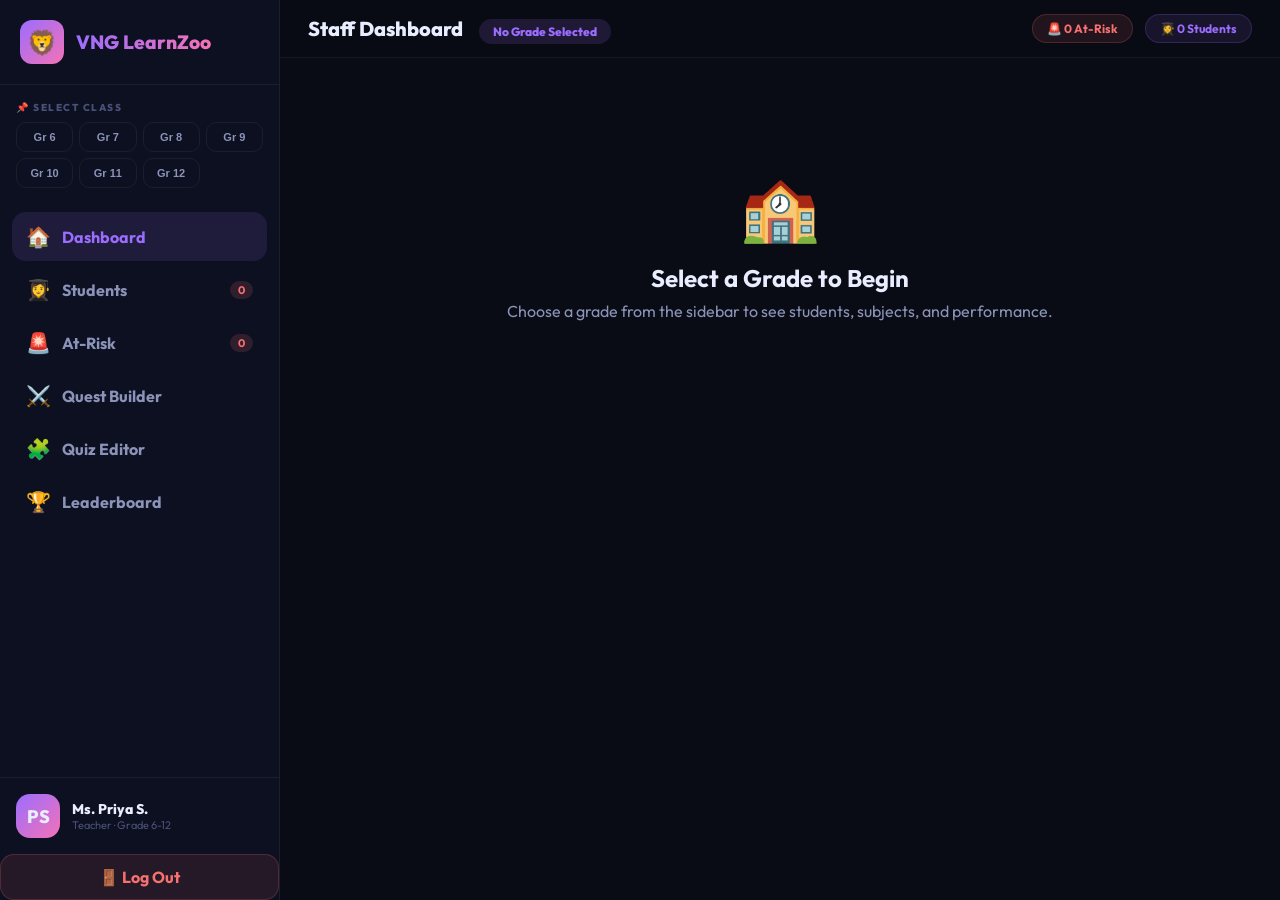
==== staff-dashboard.html @ ddfd20ec "Initial frontend commit" ====
<!DOCTYPE html>
<html lang="en">
<head>
<meta charset="UTF-8">
<meta name="viewport" content="width=device-width, initial-scale=1.0, user-scalable=yes">
<title>VNG LearnZoo — Staff Dashboard</title>
<link href="https://fonts.googleapis.com/css2?family=Outfit:wght@400;600;700;800;900&display=swap" rel="stylesheet">
<style>
/* ========== GLOBAL VARIABLES (Matches Student Dashboard) ========== */
:root {
  --bg: #0a0c15;
  --surface: #0d1020;
  --card: #12162a;
  --card2: #181e35;
  --card3: #1f2642;
  --bdr: rgba(255,255,255,0.06);
  --bdr2: rgba(255,255,255,0.12);
  --txt: #e8edff;
  --muted: #4a5178;
  --soft: #8b93b8;
  --purple: #9b6dff;
  --pink: #f472b6;
  --teal: #00ddb8;
  --blue: #4b9eff;
  --yellow: #ffcc00;
  --red: #f87171;
  --green: #4ade80;
  --orange: #fb923c;
  --gold: #ffd700;
  --font-display: 'Outfit', sans-serif;
  --r: 20px;
}
* {
  margin: 0;
  padding: 0;
  box-sizing: border-box;
  user-select: none;
}
body {
  background: var(--bg);
  color: var(--txt);
  font-family: var(--font-display);
  min-height: 100vh;
  display: flex;
  overflow-x: hidden;
}
/* ========== SIDEBAR ========== */
.sidebar {
  width: 280px;
  background: var(--surface);
  border-right: 1px solid var(--bdr);
  display: flex;
  flex-direction: column;
  position: fixed;
  left: 0;
  top: 0;
  height: 100vh;
  overflow-y: auto;
  z-index: 20;
}
.sidebar-header {
  padding: 20px;
  border-bottom: 1px solid var(--bdr);
  display: flex;
  align-items: center;
  gap: 12px;
}
.logo-icon {
  width: 44px;
  height: 44px;
  background: linear-gradient(135deg, var(--purple), var(--pink));
  border-radius: 12px;
  display: flex;
  align-items: center;
  justify-content: center;
  font-size: 24px;
}
.logo-text {
  font-weight: 800;
  font-size: 1.2rem;
  background: linear-gradient(90deg, var(--purple), var(--pink));
  -webkit-background-clip: text;
  -webkit-text-fill-color: transparent;
}
.grade-picker-wrap {
  padding: 16px 16px 8px;
}
.grade-picker-label {
  font-size: 10px;
  font-weight: 800;
  color: var(--muted);
  text-transform: uppercase;
  letter-spacing: 1.5px;
  margin-bottom: 8px;
  display: block;
}
.grade-pills-sb {
  display: grid;
  grid-template-columns: repeat(4, 1fr);
  gap: 6px;
}
.gp {
  padding: 8px 4px;
  border-radius: 10px;
  border: 1.5px solid var(--bdr);
  background: transparent;
  color: var(--soft);
  font-weight: 700;
  font-size: 11px;
  cursor: pointer;
  transition: all 0.2s;
  text-align: center;
}
.gp:hover {
  border-color: var(--purple);
  color: var(--txt);
}
.gp.sel {
  border-color: var(--purple);
  background: rgba(155,109,255,0.12);
  color: var(--purple);
}
.nav-menu {
  flex: 1;
  padding: 16px 12px;
}
.nav-item {
  display: flex;
  align-items: center;
  gap: 12px;
  padding: 12px 14px;
  border-radius: 14px;
  cursor: pointer;
  color: var(--soft);
  font-weight: 700;
  transition: all 0.2s;
  margin-bottom: 4px;
}
.nav-item:hover, .nav-item.active {
  background: rgba(155,109,255,0.12);
  color: var(--purple);
}
.nav-icon {
  font-size: 20px;
  width: 24px;
}
.nav-badge {
  margin-left: auto;
  background: rgba(248,113,113,0.15);
  padding: 2px 8px;
  border-radius: 20px;
  font-size: 11px;
  color: var(--red);
}
.user-info {
  padding: 16px;
  border-top: 1px solid var(--bdr);
  display: flex;
  align-items: center;
  gap: 12px;
}
.user-avatar {
  width: 44px;
  height: 44px;
  background: linear-gradient(135deg, var(--purple), var(--pink));
  border-radius: 14px;
  display: flex;
  align-items: center;
  justify-content: center;
  font-size: 18px;
  font-weight: 800;
}
.user-details {
  flex: 1;
}
.user-name {
  font-weight: 800;
  font-size: 14px;
}
.user-role {
  font-size: 11px;
  color: var(--muted);
}
.logout-btn {
  margin-top: auto;
  padding: 12px;
  background: rgba(248,113,113,0.1);
  border: 1px solid rgba(248,113,113,0.2);
  border-radius: 14px;
  text-align: center;
  cursor: pointer;
  color: var(--red);
  font-weight: 700;
  transition: 0.2s;
}
.logout-btn:hover {
  background: rgba(248,113,113,0.2);
}
/* ========== MAIN CONTENT ========== */
.main-content {
  flex: 1;
  margin-left: 280px;
  min-height: 100vh;
  display: flex;
  flex-direction: column;
}
.top-bar {
  background: rgba(10,12,21,0.95);
  backdrop-filter: blur(10px);
  border-bottom: 1px solid var(--bdr);
  padding: 14px 28px;
  display: flex;
  justify-content: space-between;
  align-items: center;
  position: sticky;
  top: 0;
  z-index: 10;
}
.page-title {
  font-weight: 800;
  font-size: 20px;
}
.grade-indicator {
  background: rgba(155,109,255,0.15);
  padding: 5px 14px;
  border-radius: 40px;
  font-size: 12px;
  font-weight: 800;
  color: var(--purple);
  margin-left: 12px;
}
.xp-panel {
  display: flex;
  gap: 12px;
}
.badge-icon {
  background: rgba(255,255,255,0.05);
  border: 1px solid var(--bdr);
  padding: 6px 14px;
  border-radius: 40px;
  font-size: 12px;
  font-weight: 700;
  display: flex;
  align-items: center;
  gap: 6px;
}
.badge-icon.alert {
  background: rgba(248,113,113,0.1);
  border-color: rgba(248,113,113,0.2);
  color: var(--red);
  cursor: pointer;
}
.badge-icon.class {
  background: rgba(155,109,255,0.1);
  border-color: rgba(155,109,255,0.2);
  color: var(--purple);
}
/* ========== CONTENT SECTIONS ========== */
.content-area {
  padding: 28px;
  flex: 1;
}
.section {
  display: none;
  animation: fadeIn 0.3s ease;
}
.section.active {
  display: block;
}
@keyframes fadeIn {
  from { opacity: 0; transform: translateY(10px); }
  to { opacity: 1; transform: translateY(0); }
}
/* Stats Cards */
.stats-grid {
  display: grid;
  grid-template-columns: repeat(4, 1fr);
  gap: 20px;
  margin-bottom: 28px;
}
.stat-card {
  background: linear-gradient(135deg, var(--card), var(--card2));
  border: 1px solid var(--bdr);
  border-radius: 20px;
  padding: 20px;
}
.stat-icon { font-size: 28px; margin-bottom: 10px; }
.stat-value { font-size: 36px; font-weight: 800; color: var(--gold); line-height: 1; }
.stat-label { font-size: 12px; color: var(--soft); margin-top: 5px; }
.stat-trend { font-size: 11px; margin-top: 8px; display: inline-block; padding: 2px 8px; border-radius: 20px; background: rgba(74,222,128,0.1); color: var(--green); }
/* Subject Performance Bars */
.perf-bars {
  background: var(--card);
  border: 1px solid var(--bdr);
  border-radius: 20px;
  padding: 20px;
}
.perf-item {
  display: flex;
  align-items: center;
  gap: 12px;
  margin-bottom: 16px;
}
.perf-name {
  width: 80px;
  font-weight: 700;
  font-size: 13px;
}
.perf-bar {
  flex: 1;
  height: 8px;
  background: var(--card3);
  border-radius: 10px;
  overflow: hidden;
}
.perf-fill {
  height: 100%;
  border-radius: 10px;
}
.perf-percent {
  width: 40px;
  text-align: right;
  font-size: 13px;
  font-weight: 700;
}
/* Two Column Layout */
.two-col {
  display: grid;
  grid-template-columns: 1fr 300px;
  gap: 20px;
  margin-bottom: 28px;
}
.two-col-equal {
  display: grid;
  grid-template-columns: 1fr 1fr;
  gap: 20px;
  margin-bottom: 28px;
}
/* At-Risk Box */
.atrisk-box {
  background: var(--card);
  border: 1px solid rgba(248,113,113,0.2);
  border-radius: 20px;
  padding: 20px;
}
.atrisk-header {
  display: flex;
  justify-content: space-between;
  margin-bottom: 15px;
}
.atrisk-header h3 { font-size: 16px; color: var(--red); }
.atrisk-badge {
  background: rgba(248,113,113,0.12);
  padding: 4px 12px;
  border-radius: 20px;
  font-size: 12px;
  font-weight: 700;
  color: var(--red);
}
.atrisk-item {
  background: rgba(248,113,113,0.05);
  border: 1px solid rgba(248,113,113,0.1);
  border-radius: 14px;
  padding: 12px;
  margin-bottom: 10px;
}
.atrisk-name {
  font-weight: 800;
  font-size: 13px;
}
.atrisk-reason {
  font-size: 11px;
  color: var(--red);
  margin-top: 4px;
}
/* Quest & Quiz Cards */
.quest-grid, .quiz-grid {
  display: grid;
  grid-template-columns: repeat(2, 1fr);
  gap: 16px;
}
.qz-card {
  background: var(--card);
  border: 1px solid var(--bdr);
  border-radius: 18px;
  padding: 18px;
  transition: all 0.2s;
}
.qz-card:hover {
  border-color: var(--purple);
  transform: translateY(-2px);
}
.qz-header {
  display: flex;
  justify-content: space-between;
  margin-bottom: 12px;
}
.qz-icon { font-size: 28px; }
.qz-tag {
  font-size: 11px;
  font-weight: 700;
  padding: 4px 10px;
  border-radius: 20px;
}
.qz-title { font-weight: 800; font-size: 15px; margin-bottom: 5px; }
.qz-meta { font-size: 12px; color: var(--soft); margin-bottom: 12px; }
.qz-actions {
  display: flex;
  gap: 8px;
}
.qz-btn {
  flex: 1;
  padding: 8px;
  border-radius: 10px;
  font-size: 12px;
  font-weight: 700;
  cursor: pointer;
  text-align: center;
  transition: 0.2s;
}
/* Leaderboard */
.leaderboard-list {
  max-width: 600px;
}
.lb-item {
  display: flex;
  align-items: center;
  gap: 14px;
  background: var(--card);
  border: 1px solid var(--bdr);
  border-radius: 16px;
  padding: 12px 16px;
  margin-bottom: 10px;
}
.lb-rank {
  font-size: 20px;
  font-weight: 800;
  width: 40px;
}
.lb-avatar {
  width: 40px;
  height: 40px;
  border-radius: 50%;
  display: flex;
  align-items: center;
  justify-content: center;
  font-weight: 800;
}
.lb-info { flex: 1; }
.lb-name { font-weight: 800; font-size: 14px; }
.lb-xp { font-weight: 800; color: var(--gold); }
/* Buttons */
.btn {
  padding: 8px 16px;
  border-radius: 12px;
  font-weight: 700;
  cursor: pointer;
  border: none;
  font-family: inherit;
}
.btn-primary {
  background: linear-gradient(135deg, var(--purple), #8b5cf6);
  color: white;
}
.btn-outline {
  background: transparent;
  border: 1.5px solid var(--bdr);
  color: var(--soft);
}
.btn-outline:hover {
  border-color: var(--purple);
  color: var(--purple);
}
/* Table */
.student-table {
  width: 100%;
  border-collapse: collapse;
}
.student-table th {
  text-align: left;
  padding: 10px 8px;
  font-size: 11px;
  font-weight: 800;
  color: var(--muted);
  border-bottom: 1px solid var(--bdr);
}
.student-table td {
  padding: 12px 8px;
  font-size: 13px;
  font-weight: 600;
  border-bottom: 1px solid var(--bdr);
}
.student-table tr:hover {
  background: rgba(255,255,255,0.02);
  cursor: pointer;
}
.search-input {
  background: var(--card2);
  border: 1px solid var(--bdr);
  border-radius: 40px;
  padding: 8px 14px;
  color: var(--txt);
  font-family: inherit;
  width: 200px;
  outline: none;
}
/* Loading spinner */
.loading-spinner {
  text-align: center;
  padding: 60px;
  font-size: 18px;
  color: var(--soft);
}
/* Responsive */
@media (max-width: 768px) {
  .sidebar { width: 70px; }
  .sidebar .logo-text, .sidebar .grade-picker-label, .sidebar .gp span, .sidebar .nav-item span:last-child, .sidebar .user-details { display: none; }
  .main-content { margin-left: 70px; }
  .stats-grid { grid-template-columns: 1fr 1fr; }
  .two-col, .two-col-equal { grid-template-columns: 1fr; }
  .quest-grid, .quiz-grid { grid-template-columns: 1fr; }
}
</style>
</head>
<body>

<div class="sidebar">
  <div class="sidebar-header">
    <div class="logo-icon">🦁</div>
    <div class="logo-text">VNG LearnZoo</div>
  </div>
  <div class="grade-picker-wrap">
    <div class="grade-picker-label">📌 Select Class</div>
    <div class="grade-pills-sb" id="gradePills">
      <button class="gp" data-grade="6">Gr 6</button>
      <button class="gp" data-grade="7">Gr 7</button>
      <button class="gp" data-grade="8">Gr 8</button>
      <button class="gp" data-grade="9">Gr 9</button>
      <button class="gp" data-grade="10">Gr 10</button>
      <button class="gp" data-grade="11">Gr 11</button>
      <button class="gp" data-grade="12">Gr 12</button>
    </div>
  </div>
  <div class="nav-menu">
    <div class="nav-item active" data-section="dashboard">
      <span class="nav-icon">🏠</span> <span>Dashboard</span>
    </div>
    <div class="nav-item" data-section="students">
      <span class="nav-icon">👩‍🎓</span> <span>Students</span>
      <span class="nav-badge" id="stuCountBadge">0</span>
    </div>
    <div class="nav-item" data-section="atrisk">
      <span class="nav-icon">🚨</span> <span>At-Risk</span>
      <span class="nav-badge" id="atriskCountBadge">0</span>
    </div>
    <div class="nav-item" data-section="quests">
      <span class="nav-icon">⚔️</span> <span>Quest Builder</span>
    </div>
    <div class="nav-item" data-section="quiz">
      <span class="nav-icon">🧩</span> <span>Quiz Editor</span>
    </div>
    <div class="nav-item" data-section="leaderboard">
      <span class="nav-icon">🏆</span> <span>Leaderboard</span>
    </div>
  </div>
  <div class="user-info">
    <div class="user-avatar" id="teacherInitials">PS</div>
    <div class="user-details">
      <div class="user-name" id="teacherName">Ms. Priya S.</div>
      <div class="user-role">Teacher · Grade 6-12</div>
    </div>
  </div>
  <div class="logout-btn" onclick="logout()">🚪 Log Out</div>
</div>

<div class="main-content">
  <div class="top-bar">
    <div class="page-title">
      Staff Dashboard
      <span class="grade-indicator" id="gradeIndicator">No Grade Selected</span>
    </div>
    <div class="xp-panel">
      <div class="badge-icon alert" id="alertBadge" onclick="switchSection('atrisk')">🚨 0 At-Risk</div>
      <div class="badge-icon class" id="classBadge">👩‍🎓 0 Students</div>
    </div>
  </div>
  <div class="content-area" id="contentArea">
    <!-- Dynamic content loaded via JS -->
  </div>
</div>

<!-- API Service -->
<script src="api.js"></script>
<script>
// ========== GLOBAL STATE ==========
let currentGrade = null;
let currentData = null;        // { subjects: [], students: [], stats: {} }
let allStudents = [];
let teacherInfo = null;

// ========== DOM ELEMENTS ==========
const gradeBtns = document.querySelectorAll('.gp');
const navItems = document.querySelectorAll('.nav-item');
let activeSection = 'dashboard';

// ========== INITIALIZATION ==========
async function init() {
  // Load teacher profile
  try {
    teacherInfo = await API.getUserProfile();
    document.getElementById('teacherName').textContent = teacherInfo.name;
    document.getElementById('teacherInitials').textContent = teacherInfo.name.split(' ').map(n => n[0]).join('').slice(0,2).toUpperCase();
  } catch (e) {
    console.warn('Could not load teacher profile');
  }
  
  // Add click handlers for grade buttons
  gradeBtns.forEach(btn => {
    btn.addEventListener('click', () => {
      const grade = parseInt(btn.dataset.grade);
      selectGrade(grade);
    });
  });
  
  // Add click handlers for nav items
  navItems.forEach(item => {
    item.addEventListener('click', () => {
      const section = item.dataset.section;
      if (section) switchSection(section);
    });
  });
  
  // Default: no grade selected – show empty state
  showEmptyState();
}

async function selectGrade(grade) {
  currentGrade = grade;
  
  // Update UI to show selected grade
  gradeBtns.forEach(btn => {
    btn.classList.toggle('sel', parseInt(btn.dataset.grade) === grade);
  });
  document.getElementById('gradeIndicator').innerHTML = `Grade ${grade} · Loading...`;
  
  // Show loading state
  document.getElementById('contentArea').innerHTML = `<div class="loading-spinner">⏳ Loading Grade ${grade} data...</div>`;
  
  try {
    // Fetch class stats and students in parallel
    const [stats, students] = await Promise.all([
      API.getClassStats(grade),
      API.getTeacherStudents(grade)
    ]);
    
    // Transform subjects data for UI
    const subjects = [
      { id: 'math', name: 'Mathematics', ico: '∑', color: '#00ddb8' },
      { id: 'science', name: 'Science', ico: '🔬', color: '#fb923c' },
      { id: 'tamil', name: 'Tamil', ico: 'அ', color: '#9b6dff' },
      { id: 'english', name: 'English', ico: '📝', color: '#4b9eff' }
    ];
    
    // Merge stats into subjects
    const enrichedSubjects = subjects.map(sub => ({
      ...sub,
      avg: stats.subjects?.find(s => s.id === sub.id)?.avg || 0
    }));
    
    currentData = {
      subjects: enrichedSubjects,
      students: students,
      stats: stats
    };
    allStudents = students;
    
    // Update badges
    const atRiskCount = stats.atRiskCount || 0;
    document.getElementById('alertBadge').innerHTML = `🚨 ${atRiskCount} At-Risk`;
    document.getElementById('classBadge').innerHTML = `👩‍🎓 ${students.length} Students`;
    document.getElementById('stuCountBadge').innerText = students.length;
    document.getElementById('atriskCountBadge').innerText = atRiskCount;
    document.getElementById('gradeIndicator').innerHTML = `Grade ${grade}`;
    
    // Render current section
    renderCurrentSection();
  } catch (error) {
    console.error('Failed to load grade data:', error);
    document.getElementById('contentArea').innerHTML = `
      <div style="text-align:center; padding:80px 20px;">
        <div style="font-size:64px; margin-bottom:16px;">⚠️</div>
        <h2 style="margin-bottom:8px;">Failed to Load Data</h2>
        <p style="color:var(--soft);">${error.message || 'Please try again later.'}</p>
        <button class="btn btn-outline" style="margin-top:20px;" onclick="selectGrade(${grade})">🔄 Retry</button>
      </div>
    `;
  }
}

function showEmptyState() {
  document.getElementById('contentArea').innerHTML = `
    <div style="text-align:center; padding:80px 20px;">
      <div style="font-size:64px; margin-bottom:16px;">🏫</div>
      <h2 style="margin-bottom:8px;">Select a Grade to Begin</h2>
      <p style="color:var(--soft);">Choose a grade from the sidebar to see students, subjects, and performance.</p>
    </div>
  `;
}

function switchSection(section) {
  activeSection = section;
  navItems.forEach(item => {
    item.classList.toggle('active', item.dataset.section === section);
  });
  if (currentGrade && currentData) renderCurrentSection();
  else if (!currentGrade) showEmptyState();
}

function renderCurrentSection() {
  if (!currentGrade || !currentData) return;
  if (activeSection === 'dashboard') renderDashboard();
  else if (activeSection === 'students') renderStudents();
  else if (activeSection === 'atrisk') renderAtRisk();
  else if (activeSection === 'quests') renderQuests();
  else if (activeSection === 'quiz') renderQuiz();
  else if (activeSection === 'leaderboard') renderLeaderboard();
}

// ========== RENDER DASHBOARD ==========
function renderDashboard() {
  const stats = currentData.stats;
  const students = currentData.students;
  const subjects = currentData.subjects;
  
  const totalStudents = students.length;
  const avgXP = stats.avgXP || Math.round(students.reduce((a,s) => a + (s.xp||0), 0) / totalStudents) || 0;
  const avgScore = Math.round(subjects.reduce((a,s) => a + s.avg, 0) / subjects.length) || 0;
  const atRiskCount = stats.atRiskCount || students.filter(s => s.streak === 0).length;
  
  const statsHtml = `
    <div class="stats-grid">
      <div class="stat-card"><div class="stat-icon">👩‍🎓</div><div class="stat-value">${totalStudents}</div><div class="stat-label">Students</div><div class="stat-trend">Grade ${currentGrade}</div></div>
      <div class="stat-card"><div class="stat-icon">📈</div><div class="stat-value">${avgScore}%</div><div class="stat-label">Class Avg Score</div><div class="stat-trend">Based on available data</div></div>
      <div class="stat-card"><div class="stat-icon">🚨</div><div class="stat-value">${atRiskCount}</div><div class="stat-label">At-Risk</div><div class="stat-trend">⚠ Needs attention</div></div>
      <div class="stat-card"><div class="stat-icon">⚡</div><div class="stat-value">${(avgXP/100).toFixed(1)}k</div><div class="stat-label">Avg XP</div><div class="stat-trend">Class average</div></div>
    </div>
  `;
  
  const perfBars = subjects.map(sub => `
    <div class="perf-item">
      <div class="perf-name">${sub.name}</div>
      <div class="perf-bar"><div class="perf-fill" style="width:${sub.avg}%; background:${sub.color}"></div></div>
      <div class="perf-percent">${sub.avg}%</div>
    </div>
  `).join('');
  
  const atRiskStudents = students.filter(s => s.streak === 0).slice(0, 3);
  const atRiskHtml = atRiskStudents.map(s => `
    <div class="atrisk-item">
      <div class="atrisk-name">${s.name}</div>
      <div class="atrisk-reason">⚠ Streak broken · Last active: ${s.lastActive ? new Date(s.lastActive).toLocaleDateString() : 'Never'}</div>
      <button class="btn btn-outline" style="margin-top:6px; padding:4px 8px; font-size:11px;" onclick="nudgeStudent('${s._id}', '${s.name}')">📩 Nudge</button>
    </div>
  `).join('') || '<div style="text-align:center; color:var(--soft);">✅ No at-risk students</div>';
  
  const topPerformers = [...students].sort((a,b) => (b.xp||0) - (a.xp||0)).slice(0, 3);
  const topHtml = topPerformers.map((s,i) => `
    <div style="display:flex; align-items:center; gap:10px; background:var(--card2); border-radius:14px; padding:10px; margin-bottom:8px;">
      <span style="font-size:20px;">${i===0?'🥇':i===1?'🥈':'🥉'}</span>
      <div><div style="font-weight:800;">${s.name}</div><div style="font-size:11px; color:var(--soft);">${(s.xp||0).toLocaleString()} XP</div></div>
    </div>
  `).join('') || '<div style="color:var(--soft);">No students yet</div>';
  
  const questsHtml = subjects.map(sub => `
    <div class="qz-card" style="margin-bottom:10px;">
      <div class="qz-header"><span class="qz-icon">${sub.ico}</span><span class="qz-tag" style="background:${sub.color}22; color:${sub.color}">${sub.name}</span></div>
      <div class="qz-title">${sub.name} Quest</div>
      <div class="qz-meta">${Math.floor(totalStudents * 0.7)}/${totalStudents} completed</div>
      <div class="qz-actions"><button class="qz-btn btn-outline" onclick="alert('Edit ${sub.name} quest')">✏️ Edit</button></div>
    </div>
  `).join('');
  
  const html = `
    ${statsHtml}
    <div class="two-col">
      <div class="perf-bars"><h3 style="margin-bottom:12px;">📊 Subject Performance</h3>${perfBars}</div>
      <div class="atrisk-box"><div class="atrisk-header"><h3>🚨 At-Risk Students</h3><div class="atrisk-badge">${atRiskCount} flagged</div></div>${atRiskHtml}</div>
    </div>
    <div class="two-col-equal">
      <div class="perf-bars"><h3 style="margin-bottom:12px;">🏆 Top Performers</h3>${topHtml}</div>
      <div class="perf-bars"><h3 style="margin-bottom:12px;">⚔️ Active Quests</h3>${questsHtml}</div>
    </div>
  `;
  document.getElementById('contentArea').innerHTML = html;
}

// ========== RENDER STUDENTS TABLE ==========
function renderStudents() {
  const students = currentData.students;
  const subjects = currentData.subjects;
  
  const subjHeaders = subjects.map(s => `<th>${s.ico} ${s.name}</th>`).join('');
  
  const rows = students.map(s => {
    const status = s.streak === 0 ? 'atrisk' : 'active';
    const statusText = status === 'active' ? 'Active ✓' : 'At-Risk 🚨';
    const subjCells = subjects.map(sub => {
      const pct = s.subjects?.[sub.id] || 0;
      return `<td><div style="display:flex; align-items:center; gap:6px;"><div style="width:40px; height:4px; background:var(--card3); border-radius:2px; overflow:hidden;"><div style="width:${pct}%; height:100%; background:${sub.color};"></div></div><span style="font-size:12px;">${pct}%</span></div></td>`;
    }).join('');
    
    return `<tr onclick="viewStudentDetail('${s._id}')">
      <td><div style="display:flex; align-items:center; gap:8px;"><div style="width:32px; height:32px; border-radius:50%; background:${getAvatarColor(s.name)}; display:flex; align-items:center; justify-content:center; font-weight:800;">${s.name.charAt(0)}</div><div><div style="font-weight:800;">${s.name}</div><div style="font-size:11px; color:var(--soft);">${s.email || s._id.slice(-6)}</div></div></div></td>
      <td style="color:var(--gold); font-weight:800;">${(s.xp||0).toLocaleString()}</td>
      ${subjCells}
      <td><span style="background:rgba(255,255,255,0.05); padding:4px 8px; border-radius:20px; font-size:11px;">${statusText}</span></td>
      <td><button class="btn btn-outline" style="padding:4px 10px;" onclick="event.stopPropagation(); nudgeStudent('${s._id}', '${s.name}')">📩 Nudge</button></td>
    </tr>`;
  }).join('');
  
  const html = `
    <div style="display:flex; justify-content:space-between; align-items:center; margin-bottom:20px;">
      <h2>👩‍🎓 Students · Grade ${currentGrade}</h2>
      <input type="text" class="search-input" placeholder="🔍 Search name or email..." id="studentSearch" onkeyup="filterStudents()">
    </div>
    <div style="background:var(--card); border-radius:20px; padding:0; overflow-x:auto;">
      <table class="student-table" style="width:100%;">
        <thead><tr><th>Student</th><th>XP</th>${subjHeaders}<th>Status</th><th>Action</th></tr></thead>
        <tbody id="studentTableBody">${rows}</tbody>
      </table>
    </div>
  `;
  document.getElementById('contentArea').innerHTML = html;
}

function filterStudents() {
  const term = document.getElementById('studentSearch')?.value.toLowerCase() || '';
  const filtered = currentData.students.filter(s => s.name.toLowerCase().includes(term) || (s.email||'').toLowerCase().includes(term));
  const subjects = currentData.subjects;
  
  const subjHeaders = subjects.map(s => `<th>${s.ico} ${s.name}</th>`).join('');
  const rows = filtered.map(s => {
    const status = s.streak === 0 ? 'atrisk' : 'active';
    const statusText = status === 'active' ? 'Active ✓' : 'At-Risk 🚨';
    const subjCells = subjects.map(sub => {
      const pct = s.subjects?.[sub.id] || 0;
      return `<td><div style="display:flex; align-items:center; gap:6px;"><div style="width:40px; height:4px; background:var(--card3); border-radius:2px; overflow:hidden;"><div style="width:${pct}%; height:100%; background:${sub.color};"></div></div><span style="font-size:12px;">${pct}%</span></div></td>`;
    }).join('');
    
    return `<tr onclick="viewStudentDetail('${s._id}')">
      <td><div style="display:flex; align-items:center; gap:8px;"><div style="width:32px; height:32px; border-radius:50%; background:${getAvatarColor(s.name)}; display:flex; align-items:center; justify-content:center; font-weight:800;">${s.name.charAt(0)}</div><div><div style="font-weight:800;">${s.name}</div><div style="font-size:11px; color:var(--soft);">${s.email || s._id.slice(-6)}</div></div></div></td>
      <td style="color:var(--gold); font-weight:800;">${(s.xp||0).toLocaleString()}</td>
      ${subjCells}
      <td><span style="background:rgba(255,255,255,0.05); padding:4px 8px; border-radius:20px; font-size:11px;">${statusText}</span></td>
      <td><button class="btn btn-outline" style="padding:4px 10px;" onclick="event.stopPropagation(); nudgeStudent('${s._id}', '${s.name}')">📩 Nudge</button></td>
    </tr>`;
  }).join('');
  
  document.getElementById('studentTableBody').innerHTML = rows || '<tr><td colspan="10" style="text-align:center; padding:20px;">No students found</td></tr>';
}

// ========== VIEW STUDENT DETAIL ==========
function viewStudentDetail(studentId) {
  const student = currentData.students.find(s => s._id === studentId);
  if (!student) return;
  
  const level = Math.floor((student.xp||0) / 500) + 1;
  const subjects = currentData.subjects;
  
  const subjBars = subjects.map(sub => {
    const pct = student.subjects?.[sub.id] || 0;
    return `<div style="margin-bottom:12px;">
      <div style="display:flex; align-items:center; gap:8px; margin-bottom:4px;"><span>${sub.ico}</span><span style="color:${sub.color}">${sub.name}</span></div>
      <div style="display:flex; align-items:center; gap:10px;"><div style="flex:1; height:6px; background:var(--card3); border-radius:3px; overflow:hidden;"><div style="width:${pct}%; height:100%; background:${sub.color};"></div></div><span style="font-size:13px; font-weight:700;">${pct}%</span></div>
    </div>`;
  }).join('');
  
  const html = `
    <button class="btn btn-outline" onclick="renderStudents()" style="margin-bottom:16px;">← Back to Students</button>
    <div style="background:var(--card); border-radius:20px; padding:24px;">
      <div style="display:flex; align-items:center; gap:20px; flex-wrap:wrap;">
        <div style="width:80px; height:80px; border-radius:50%; background:${getAvatarColor(student.name)}; display:flex; align-items:center; justify-content:center; font-size:32px; font-weight:800;">${student.name.charAt(0)}</div>
        <div><h2>${student.name}</h2><p>${student.email || ''} · Grade ${currentGrade} · Level ${level}</p><div style="display:flex; gap:8px; margin-top:8px;"><span style="background:rgba(255,204,0,0.1); padding:4px 12px; border-radius:20px;">🔥 ${student.streak||0} day streak</span><span style="background:rgba(0,221,184,0.1); padding:4px 12px; border-radius:20px;">⚡ ${(student.xp||0).toLocaleString()} XP</span></div></div>
        <button class="btn btn-primary" onclick="nudgeStudent('${student._id}', '${student.name}')">📩 Send Nudge</button>
      </div>
      <div style="margin-top:24px;"><h3>📚 Subject Performance</h3><div style="margin-top:16px;">${subjBars}</div></div>
    </div>
  `;
  document.getElementById('contentArea').innerHTML = html;
}

// ========== RENDER AT-RISK ==========
function renderAtRisk() {
  const atRisk = currentData.students.filter(s => s.streak === 0);
  if (atRisk.length === 0) {
    document.getElementById('contentArea').innerHTML = `<div style="text-align:center; padding:60px;"><div style="font-size:48px;">✅</div><h3>No at-risk students in Grade ${currentGrade}</h3></div>`;
    return;
  }
  
  const reasons = ['⚠ No activity for 5+ days', '📉 Streak broken', '⚔ Missed daily quests', '📚 Below 25% progress'];
  const html = `
    <h2>🚨 At-Risk Students · Grade ${currentGrade}</h2>
    <p style="margin-bottom:20px;">${atRisk.length} students need immediate attention</p>
    <div style="display:grid; grid-template-columns:repeat(auto-fill, minmax(320px,1fr)); gap:16px;">
      ${atRisk.map((s,i) => `
        <div class="atrisk-box" style="background:var(--card2);">
          <div style="display:flex; align-items:center; gap:12px; margin-bottom:10px;">
            <div style="width:40px; height:40px; border-radius:50%; background:${getAvatarColor(s.name)}; display:flex; align-items:center; justify-content:center; font-weight:800;">${s.name.charAt(0)}</div>
            <div><div style="font-weight:800;">${s.name}</div><div style="font-size:12px; color:var(--soft);">${s.email || ''}</div></div>
          </div>
          <div class="atrisk-reason" style="margin-bottom:8px;">${reasons[i%reasons.length]}</div>
          <div style="display:flex; gap:8px;">
            <button class="btn btn-outline" style="flex:1;" onclick="viewStudentDetail('${s._id}')">👁 View</button>
            <button class="btn btn-primary" style="flex:1;" onclick="nudgeStudent('${s._id}', '${s.name}')">📩 Nudge</button>
          </div>
        </div>
      `).join('')}
    </div>
  `;
  document.getElementById('contentArea').innerHTML = html;
}

// ========== RENDER QUESTS (Placeholder - can be extended) ==========
function renderQuests() {
  const html = `
    <div style="display:flex; justify-content:space-between; align-items:center; margin-bottom:20px;">
      <h2>⚔️ Quest Builder · Grade ${currentGrade}</h2>
      <button class="btn btn-primary" onclick="alert('Create new quest')">+ Create Quest</button>
    </div>
    <div class="quest-grid">
      ${currentData.subjects.map(sub => `
        <div class="qz-card">
          <div class="qz-header"><span class="qz-icon">${sub.ico}</span><div class="qz-tag" style="background:${sub.color}22; color:${sub.color}">${sub.name}</div></div>
          <div class="qz-title">${sub.name} Challenge</div>
          <div class="qz-meta">${Math.floor(currentData.students.length * 0.7)}/${currentData.students.length} completed</div>
          <div class="qz-actions"><button class="qz-btn btn-outline" onclick="alert('Edit ${sub.name} quest')">✏️ Edit</button><button class="qz-btn btn-outline" onclick="alert('Delete ${sub.name} quest')">🗑 Delete</button></div>
        </div>
      `).join('')}
    </div>
  `;
  document.getElementById('contentArea').innerHTML = html;
}

// ========== RENDER QUIZ (Placeholder) ==========
function renderQuiz() {
  const html = `
    <div style="display:flex; justify-content:space-between; align-items:center; margin-bottom:20px;">
      <h2>🧩 Quiz Editor · Grade ${currentGrade}</h2>
      <button class="btn btn-primary" onclick="alert('Create new quiz')">+ Create Quiz</button>
    </div>
    <div class="quiz-grid">
      ${currentData.subjects.map(sub => `
        <div class="qz-card">
          <div class="qz-header"><span class="qz-icon">${sub.ico}</span><div class="qz-tag" style="background:${sub.color}22; color:${sub.color}">${sub.name}</div></div>
          <div class="qz-title">${sub.name} — Chapter Quiz</div>
          <div class="qz-meta">${Math.floor(currentData.students.length * 0.85)}/${currentData.students.length} attempted · Avg: ${sub.avg}%</div>
          <div class="qz-actions"><button class="qz-btn btn-outline" onclick="alert('Edit ${sub.name} quiz')">✏️ Edit</button><button class="qz-btn btn-outline" onclick="alert('View results')">📊 Results</button></div>
        </div>
      `).join('')}
    </div>
  `;
  document.getElementById('contentArea').innerHTML = html;
}

// ========== RENDER LEADERBOARD ==========
function renderLeaderboard() {
  const sorted = [...currentData.students].sort((a,b) => (b.xp||0) - (a.xp||0));
  const medals = ['🥇','🥈','🥉'];
  const html = `
    <h2>🏆 Leaderboard · Grade ${currentGrade}</h2>
    <p style="margin-bottom:20px;">Weekly rankings — only Grade ${currentGrade} students</p>
    <div class="leaderboard-list">
      ${sorted.map((s,i) => `
        <div class="lb-item">
          <div class="lb-rank">${medals[i] || (i+1)}</div>
          <div class="lb-avatar" style="background:${getAvatarColor(s.name)}">${s.name.charAt(0)}</div>
          <div class="lb-info"><div class="lb-name">${s.name}</div><div class="lb-sub">Streak: ${s.streak||0} days</div></div>
          <div class="lb-xp">${(s.xp||0).toLocaleString()} XP</div>
        </div>
      `).join('')}
    </div>
  `;
  document.getElementById('contentArea').innerHTML = html;
}

// ========== UTILITIES ==========
function getAvatarColor(name) {
  const colors = ['#7c3aed','#059669','#b45309','#0891b2','#9333ea','#dc2626','#2563eb','#c026d3'];
  let hash = 0;
  for (let i = 0; i < name.length; i++) hash = name.charCodeAt(i) + ((hash << 5) - hash);
  return colors[Math.abs(hash) % colors.length];
}

async function nudgeStudent(studentId, studentName) {
  try {
    await API.sendNudge(studentId, `Keep up the great work, ${studentName.split(' ')[0]}! Your teacher is cheering for you! 🦁🚀`);
    alert(`📩 Nudge sent to ${studentName}!`);
  } catch (error) {
    alert(`❌ Failed to send nudge: ${error.message}`);
  }
}

function logout() {
  API.logout();
}

// ========== START ==========
init();
</script>
</body>
</html>
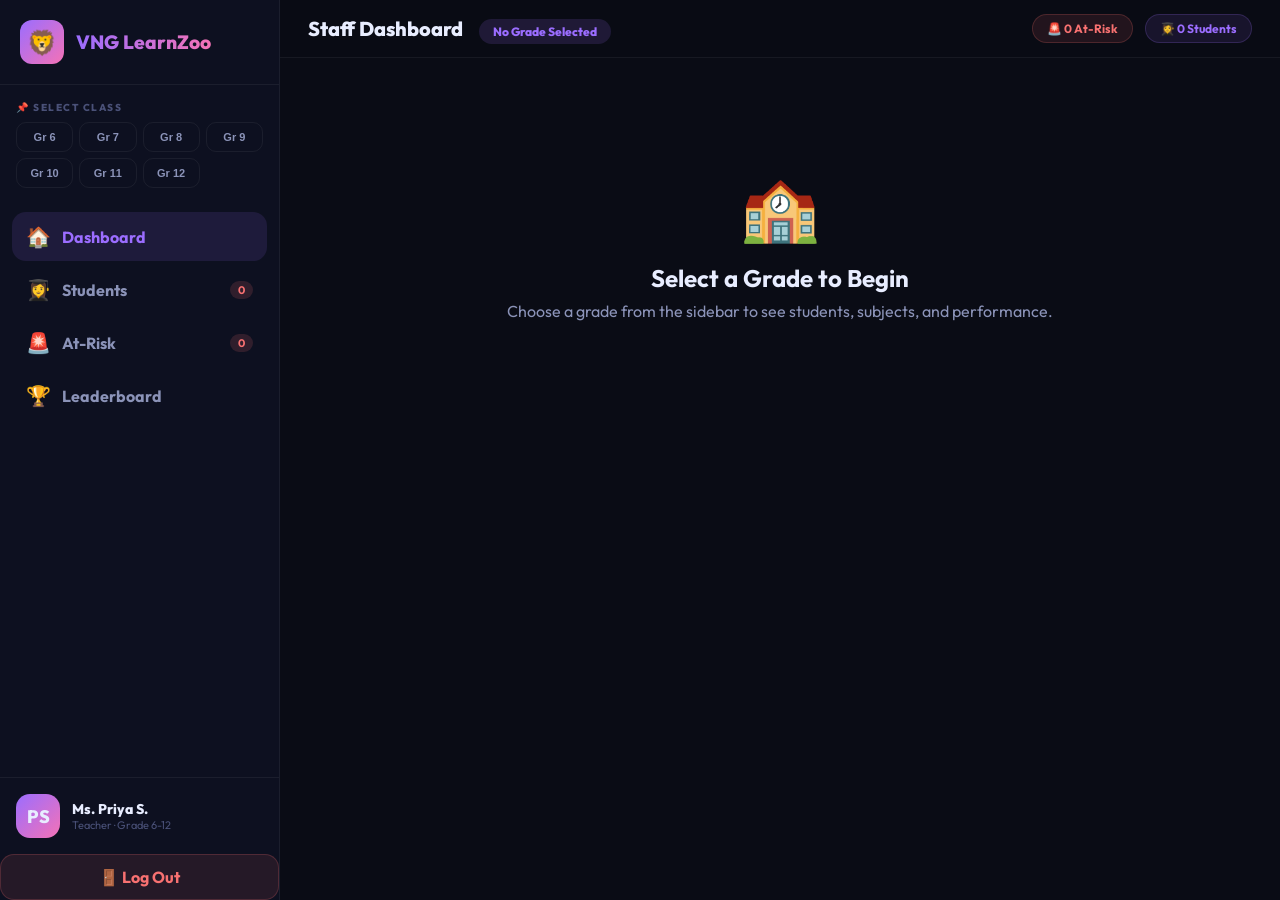
==== commit b5a65e5e: "Remove Quest Builder and Quiz Editor from staff dashboard" ====
--- a/staff-dashboard.html
+++ b/staff-dashboard.html
@@ -373,51 +373,6 @@
   color: var(--red);
   margin-top: 4px;
 }
-/* Quest & Quiz Cards */
-.quest-grid, .quiz-grid {
-  display: grid;
-  grid-template-columns: repeat(2, 1fr);
-  gap: 16px;
-}
-.qz-card {
-  background: var(--card);
-  border: 1px solid var(--bdr);
-  border-radius: 18px;
-  padding: 18px;
-  transition: all 0.2s;
-}
-.qz-card:hover {
-  border-color: var(--purple);
-  transform: translateY(-2px);
-}
-.qz-header {
-  display: flex;
-  justify-content: space-between;
-  margin-bottom: 12px;
-}
-.qz-icon { font-size: 28px; }
-.qz-tag {
-  font-size: 11px;
-  font-weight: 700;
-  padding: 4px 10px;
-  border-radius: 20px;
-}
-.qz-title { font-weight: 800; font-size: 15px; margin-bottom: 5px; }
-.qz-meta { font-size: 12px; color: var(--soft); margin-bottom: 12px; }
-.qz-actions {
-  display: flex;
-  gap: 8px;
-}
-.qz-btn {
-  flex: 1;
-  padding: 8px;
-  border-radius: 10px;
-  font-size: 12px;
-  font-weight: 700;
-  cursor: pointer;
-  text-align: center;
-  transition: 0.2s;
-}
 /* Leaderboard */
 .leaderboard-list {
   max-width: 600px;
@@ -552,12 +507,6 @@
     <div class="nav-item" data-section="atrisk">
       <span class="nav-icon">🚨</span> <span>At-Risk</span>
       <span class="nav-badge" id="atriskCountBadge">0</span>
-    </div>
-    <div class="nav-item" data-section="quests">
-      <span class="nav-icon">⚔️</span> <span>Quest Builder</span>
-    </div>
-    <div class="nav-item" data-section="quiz">
-      <span class="nav-icon">🧩</span> <span>Quiz Editor</span>
     </div>
     <div class="nav-item" data-section="leaderboard">
       <span class="nav-icon">🏆</span> <span>Leaderboard</span>
@@ -721,8 +670,6 @@
   if (activeSection === 'dashboard') renderDashboard();
   else if (activeSection === 'students') renderStudents();
   else if (activeSection === 'atrisk') renderAtRisk();
-  else if (activeSection === 'quests') renderQuests();
-  else if (activeSection === 'quiz') renderQuiz();
   else if (activeSection === 'leaderboard') renderLeaderboard();
 }
 
@@ -771,15 +718,6 @@
     </div>
   `).join('') || '<div style="color:var(--soft);">No students yet</div>';
   
-  const questsHtml = subjects.map(sub => `
-    <div class="qz-card" style="margin-bottom:10px;">
-      <div class="qz-header"><span class="qz-icon">${sub.ico}</span><span class="qz-tag" style="background:${sub.color}22; color:${sub.color}">${sub.name}</span></div>
-      <div class="qz-title">${sub.name} Quest</div>
-      <div class="qz-meta">${Math.floor(totalStudents * 0.7)}/${totalStudents} completed</div>
-      <div class="qz-actions"><button class="qz-btn btn-outline" onclick="alert('Edit ${sub.name} quest')">✏️ Edit</button></div>
-    </div>
-  `).join('');
-  
   const html = `
     ${statsHtml}
     <div class="two-col">
@@ -788,7 +726,7 @@
     </div>
     <div class="two-col-equal">
       <div class="perf-bars"><h3 style="margin-bottom:12px;">🏆 Top Performers</h3>${topHtml}</div>
-      <div class="perf-bars"><h3 style="margin-bottom:12px;">⚔️ Active Quests</h3>${questsHtml}</div>
+      <div class="perf-bars"><h3 style="margin-bottom:12px;">📋 Recent Activity</h3><div style="color:var(--soft); text-align:center; padding:20px;">Coming soon</div></div>
     </div>
   `;
   document.getElementById('contentArea').innerHTML = html;
@@ -920,48 +858,6 @@
   document.getElementById('contentArea').innerHTML = html;
 }
 
-// ========== RENDER QUESTS (Placeholder - can be extended) ==========
-function renderQuests() {
-  const html = `
-    <div style="display:flex; justify-content:space-between; align-items:center; margin-bottom:20px;">
-      <h2>⚔️ Quest Builder · Grade ${currentGrade}</h2>
-      <button class="btn btn-primary" onclick="alert('Create new quest')">+ Create Quest</button>
-    </div>
-    <div class="quest-grid">
-      ${currentData.subjects.map(sub => `
-        <div class="qz-card">
-          <div class="qz-header"><span class="qz-icon">${sub.ico}</span><div class="qz-tag" style="background:${sub.color}22; color:${sub.color}">${sub.name}</div></div>
-          <div class="qz-title">${sub.name} Challenge</div>
-          <div class="qz-meta">${Math.floor(currentData.students.length * 0.7)}/${currentData.students.length} completed</div>
-          <div class="qz-actions"><button class="qz-btn btn-outline" onclick="alert('Edit ${sub.name} quest')">✏️ Edit</button><button class="qz-btn btn-outline" onclick="alert('Delete ${sub.name} quest')">🗑 Delete</button></div>
-        </div>
-      `).join('')}
-    </div>
-  `;
-  document.getElementById('contentArea').innerHTML = html;
-}
-
-// ========== RENDER QUIZ (Placeholder) ==========
-function renderQuiz() {
-  const html = `
-    <div style="display:flex; justify-content:space-between; align-items:center; margin-bottom:20px;">
-      <h2>🧩 Quiz Editor · Grade ${currentGrade}</h2>
-      <button class="btn btn-primary" onclick="alert('Create new quiz')">+ Create Quiz</button>
-    </div>
-    <div class="quiz-grid">
-      ${currentData.subjects.map(sub => `
-        <div class="qz-card">
-          <div class="qz-header"><span class="qz-icon">${sub.ico}</span><div class="qz-tag" style="background:${sub.color}22; color:${sub.color}">${sub.name}</div></div>
-          <div class="qz-title">${sub.name} — Chapter Quiz</div>
-          <div class="qz-meta">${Math.floor(currentData.students.length * 0.85)}/${currentData.students.length} attempted · Avg: ${sub.avg}%</div>
-          <div class="qz-actions"><button class="qz-btn btn-outline" onclick="alert('Edit ${sub.name} quiz')">✏️ Edit</button><button class="qz-btn btn-outline" onclick="alert('View results')">📊 Results</button></div>
-        </div>
-      `).join('')}
-    </div>
-  `;
-  document.getElementById('contentArea').innerHTML = html;
-}
-
 // ========== RENDER LEADERBOARD ==========
 function renderLeaderboard() {
   const sorted = [...currentData.students].sort((a,b) => (b.xp||0) - (a.xp||0));
